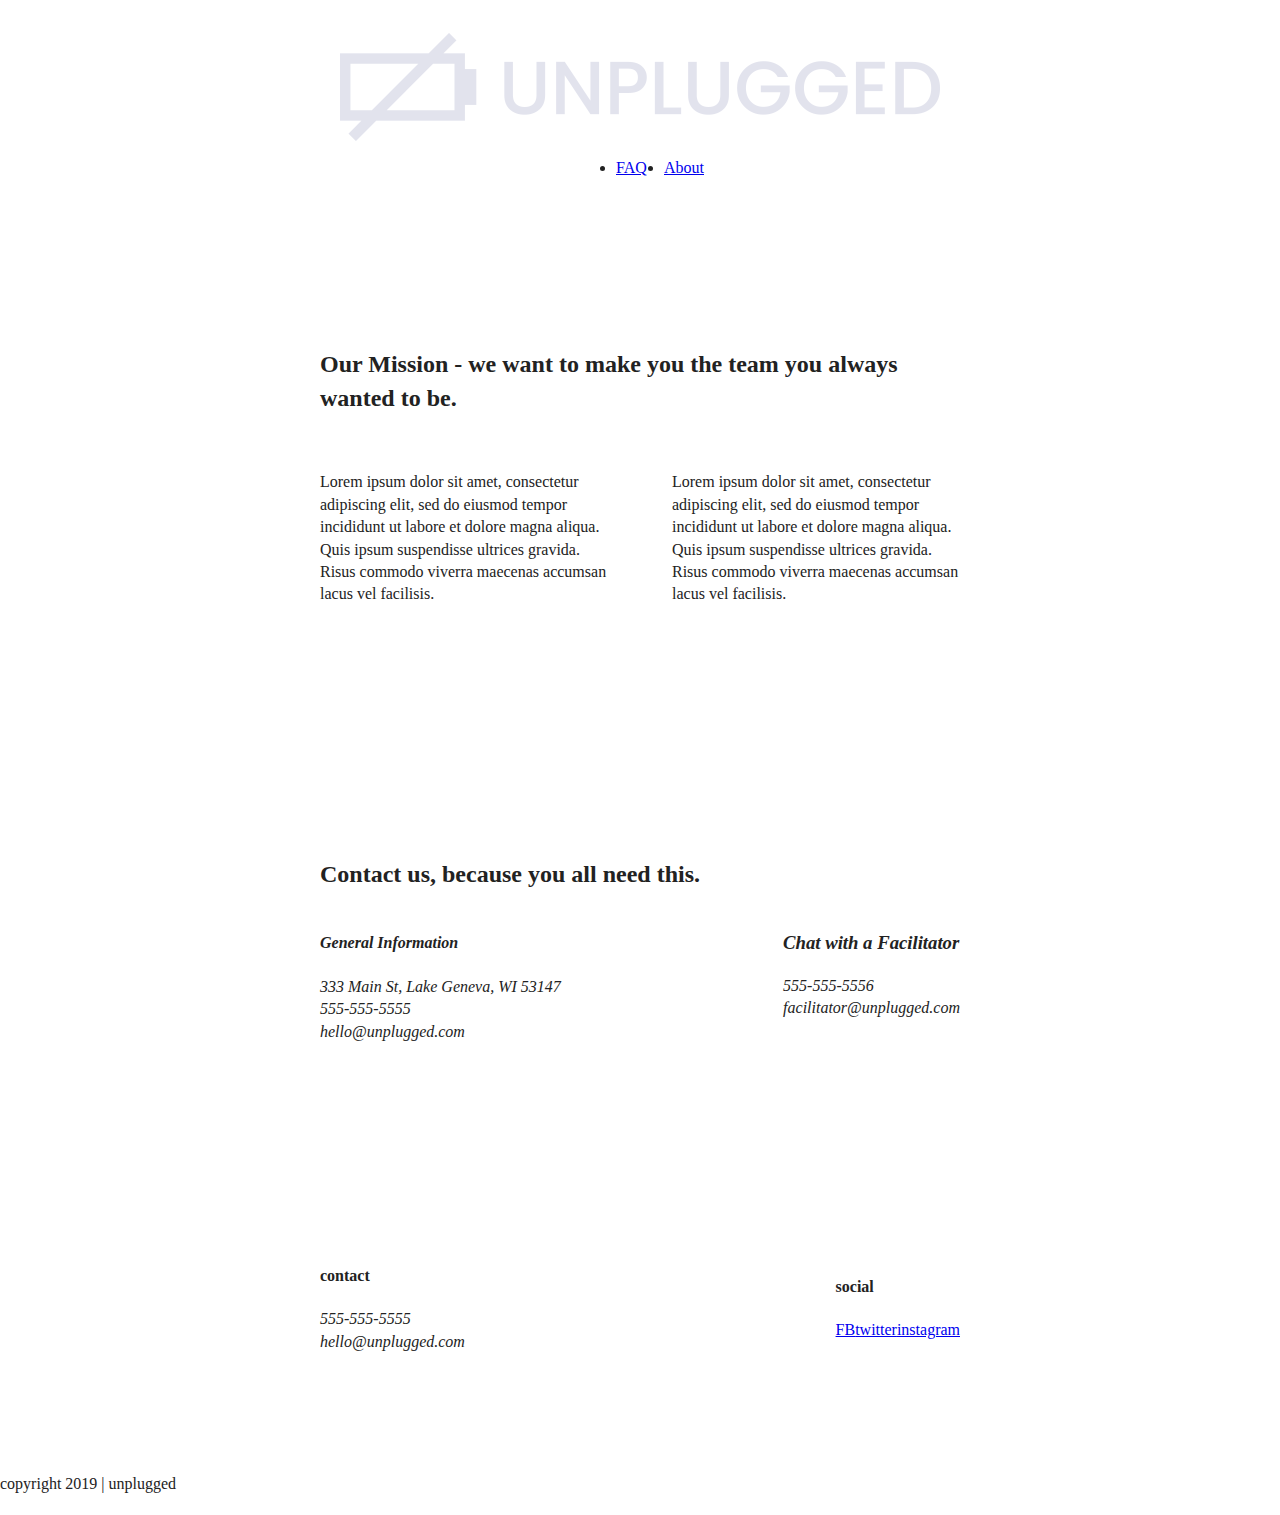
==== about/index.html @ 7740d7c8 "Added tablet media dimensions" ====
<!doctype html>
<html class="no-js" lang="">

<head>
  <meta charset="utf-8">
  <title>Unplugged Retreat | About</title>
  <meta name="description" content="">
  <meta name="viewport" content="width=device-width, initial-scale=1">

  <meta property="og:title" content="">
  <meta property="og:type" content="">
  <meta property="og:url" content="">
  <meta property="og:image" content="">

  <link rel="manifest" href="site.webmanifest">
  <link rel="apple-touch-icon" href="icon.png">
  <!-- Place favicon.ico in the root directory -->

  <link rel="stylesheet" href="../css/normalize.css">
  <link rel="stylesheet" href="../css/main.css">

  <meta name="theme-color" content="#fafafa">
</head>

<body>
  <header>
    <div class="content-wrapper">
      <a href="#">
        <img src="/img/unpluggedlogo.png" alt="unplugged logo">
      </a>
      <div class="header-divider"></div>
        <nav>
          <ul>
            <li><a href="faq/index.html" target="_blank">FAQ</a></li>
            <li><a href="about/index.html" target="_blank">About</a></li>
          </ul>
        </nav>
    </div>
  </header>

  <main>
    <section class="mission">
      <div class="content-wrapper">
        <h2>Our Mission - we want to make you the team you always wanted to be.</h2>
        <div class="mission-content">
          <p>
            Lorem ipsum dolor sit amet, consectetur adipiscing elit, sed do eiusmod tempor incididunt ut labore et dolore magna aliqua. Quis ipsum suspendisse ultrices gravida. Risus commodo viverra maecenas accumsan lacus vel facilisis.
          </p>
          <p>
            Lorem ipsum dolor sit amet, consectetur adipiscing elit, sed do eiusmod tempor incididunt ut labore et dolore magna aliqua. Quis ipsum suspendisse ultrices gravida. Risus commodo viverra maecenas accumsan lacus vel facilisis.
          </p>
        </div>
      </div>
    </section>

    <section class="map">
      <figure></figure>
    </section>

    <section class= "contact-section" >
      <div class="content-wrapper">
        <h2>Contact us, because you all need this.</h2>
        <address class="contact-content">
          <div>
            <h4>General Information</h4>
            <p>333 Main St, Lake Geneva, WI 53147 <br>
            555-555-5555 <br>
            hello@unplugged.com</p>
          </div>
          <div>
            <h3>Chat with a Facilitator</h3>
            <p>
              555-555-5556 <br>
              facilitator@unplugged.com
            </p>
          </div>
        </address>
      </div>
    </section>
  </main>

  <footer>
    <div class="content-wrapper">
      <div class= "footer-content">
        <div class="contact">
          <h4>contact</h4>
          <address>
            <p>555-555-5555<br>
              hello@unplugged.com
            </p>
          </address>
        </div>
        <div class="social">
          <h4>social</h4>
          <div class="social-icons">
            <p>
              <a href="https://www.facebook.com/yoursite" target="_blank">FB</a>
            </p>
            <p>
              <a href="https://www.twitter.com/yoursite" target="_blank">twitter</a>
            </p>
            <p>
              <a href="https://www.instagram.com/yoursite" target="_blank">instagram</a>
            </p>
          </div>
        </div>
      </div>
    </div>
  <div class="copyright">
          <p>copyright 2019 | unplugged</p>
        </div>
    
  </footer>



  
  <script src="../js/vendor/modernizr-3.11.2.min.js"></script>
  <script src="../js/plugins.js"></script>
  <script src="../js/main.js"></script>

  <!-- Google Analytics: change UA-XXXXX-Y to be your site's ID. -->
  <script>
    window.ga = function () { ga.q.push(arguments) }; ga.q = []; ga.l = +new Date;
    ga('create', 'UA-XXXXX-Y', 'auto'); ga('set', 'anonymizeIp', true); ga('set', 'transport', 'beacon'); ga('send', 'pageview')
  </script>
  <script src="https://www.google-analytics.com/analytics.js" async></script>
</body>

</html>
---- css/main.css ----
/*! HTML5 Boilerplate v6.1.0 | MIT License | https://html5boilerplate.com/ */

/*
 * What follows is the result of much research on cross-browser styling.
 * Credit left inline and big thanks to Nicolas Gallagher, Jonathan Neal,
 * Kroc Camen, and the H5BP dev community and team.
 */

/* ==========================================================================
   Base styles: opinionated defaults
   ========================================================================== */

   html {
    color: #222;
    font-size: 1em;
    line-height: 1.4;
}

/*
 * Remove text-shadow in selection highlight:
 * https://twitter.com/miketaylr/status/12228805301
 *
 * Vendor-prefixed and regular ::selection selectors cannot be combined:
 * https://stackoverflow.com/a/16982510/7133471
 *
 * Customize the background color to match your design.
 */

::-moz-selection {
    background: #b3d4fc;
    text-shadow: none;
}

::selection {
    background: #b3d4fc;
    text-shadow: none;
}

/*
 * A better looking default horizontal rule
 */

hr {
    display: block;
    height: 1px;
    border: 0;
    border-top: 1px solid #ccc;
    margin: 1em 0;
    padding: 0;
}

/*
 * Remove the gap between audio, canvas, iframes,
 * images, videos and the bottom of their containers:
 * https://github.com/h5bp/html5-boilerplate/issues/440
 */

audio,
canvas,
iframe,
img,
svg,
video {
    vertical-align: middle;
}

/*
 * Remove default fieldset styles.
 */

fieldset {
    border: 0;
    margin: 0;
    padding: 0;
}

/*
 * Allow only vertical resizing of textareas.
 */

textarea {
    resize: vertical;
}

/* ==========================================================================
   Browser Upgrade Prompt
   ========================================================================== */

.browserupgrade {
    margin: 0.2em 0;
    background: #ccc;
    color: #000;
    padding: 0.2em 0;
}

/* ==========================================================================
   Author's custom styles
   ========================================================================== */

/***** Base Styles *****/

.content-wrapper{
  width: 90%;
  margin: 50px 0;
}

header, footer{
  display:flex;
  justify-content: center;
  align-items: center;
  flex-flow: row wrap;
}

header{
  padding: 15px 0;
}

header .content-wrapper{
  display:flex;
  justify-content: center;
  align-items: center;
  flex-flow: row wrap;

  margin: 0;
}

.header-divider{
  width: 100%;
  height: 1px;
  margin: 10px 0 20px 0;
}

header nav{
  display: flex;
  justify-content: space-around ;
  align-items: center;
  flex-flow: row wrap;

  width: 60%;
}

header nav ul{
  display:flex;
  justify-content:space-around;

  width: 100%;
}

footer{
  flex-direction: column;
}

footer .content-wrapper{
  width: 55%;
  margin: 50px 0;
}

footer p{
  margin: 0;
}

footer .contact{
  margin-bottom: 50px;
}

footer .social-icons{
  display: flex;
  justify-content: space-around;
  align-items: center;
}

footer .social-icons p {
  display: flex;
  justify-content: center;
  align-items: center;
}

.copyright{
  margin: 20px 0;
}

/***** Homepage *****/

.hero-area{
  display: flex;
  justify-content: center;
  flex-flow: row wrap;
}

/* Aside */

aside{
  display: flex;
  justify-content: center;
  align-items: center;
  flex-flow: row wrap;
}

/* Features */

.features{
  display: flex;
  justify-content: center;
}

.features h2{
  margin-bottom: 60px;
}

.features .features-items{
  display: flex;
  justify-content: center;
  align-items: center;
  flex-flow: row wrap;
}

.features article{
  width: 63%;
  margin: 30px 0;
}

.features p{
  margin: 0;
}

/* Reviews */

.reviews{
  display:flex;
  justify-content: center;
  flex-flow: row wrap;
}

.reviews h2{
  margin-bottom: 40px;
}

.reviews h3{
  width: 55%;
  margin: 20px 0;
}

/***** ABOUT *****/

.mission{
  display: flex;
  justify-content: center;
  align-items: center;
  flex-flow: row wrap;
}

.contact-section{
  display:flex;
  justify-content: center;
  align-items: center;
  flex-flow: row wrap;
}

.contact-content p{
  margin: 0;
}


/***** FAQ PAGE *****/

.faq-section{
  display: flex;
  justify-content: center;
  align-items: center;
  flex-flow: row wrap;
}

.faq-section .content-wrapper{
  display: flex;
  justify-content: center;
  align-items: center;
  flex-flow: row wrap;
}

.faq-section h2{
  margin-bottom: 40px;
}

.faq-content {
  margin-bottom: 50px;
}






/* ==========================================================================
   Helper classes
   ========================================================================== */

/*
 * Hide visually and from screen readers
 */

.hidden {
    display: none !important;
}

/*
 * Hide only visually, but have it available for screen readers:
 * https://snook.ca/archives/html_and_css/hiding-content-for-accessibility
 *
 * 1. For long content, line feeds are not interpreted as spaces and small width
 *    causes content to wrap 1 word per line:
 *    https://medium.com/@jessebeach/beware-smushed-off-screen-accessible-text-5952a4c2cbfe
 */

.visuallyhidden {
    border: 0;
    clip: rect(0 0 0 0);
    height: 1px;
    margin: -1px;
    overflow: hidden;
    padding: 0;
    position: absolute;
    width: 1px;
    white-space: nowrap; /* 1 */
}

/*
 * Extends the .visuallyhidden class to allow the element
 * to be focusable when navigated to via the keyboard:
 * https://www.drupal.org/node/897638
 */

.visuallyhidden.focusable:active,
.visuallyhidden.focusable:focus {
    clip: auto;
    height: auto;
    margin: 0;
    overflow: visible;
    position: static;
    width: auto;
    white-space: inherit;
}

/*
 * Hide visually and from screen readers, but maintain layout
 */

.invisible {
    visibility: hidden;
}

/*
 * Clearfix: contain floats
 *
 * For modern browsers
 * 1. The space content is one way to avoid an Opera bug when the
 *    `contenteditable` attribute is included anywhere else in the document.
 *    Otherwise it causes space to appear at the top and bottom of elements
 *    that receive the `clearfix` class.
 * 2. The use of `table` rather than `block` is only necessary if using
 *    `:before` to contain the top-margins of child elements.
 */

.clearfix:before,
.clearfix:after {
    content: " "; /* 1 */
    display: table; /* 2 */
}

.clearfix:after {
    clear: both;
}

/* ==========================================================================
   EXAMPLE Media Queries for Responsive Design.
   These examples override the primary ('mobile first') styles.
   Modify as content requires.
   ========================================================================== */

@media screen and (min-width: 768px) {
    /* Tablet Styles */

    /* General Styles */
    .content-wrapper{
      max-width: 640px;
      margin: 100px 0;
    }

    /***** HOME *****/

    /* Header */
    header{
      justify-content: space-around;
      padding: 33px 0;
    }

    header .content-wrapper{
      width: 100%;
      justify-content: center;
    }

    header nav{
      width: 20%;
    }

    header nav ul{
      display:flex;
      justify-content:space-between;
    }

    .header-divider {
      display: none;
  }

  /* Hero section*/

  /* Aside */
  aside .content-wrapper {
    margin: 50px 0;
    display: flex;
    justify-content: space-between;
    flex-flow: row wrap;
  }

  aside .content-wrapper .form-description,
  aside .content-wrapper .form {        
      width: 40%;         
      margin: 0;
  }  

  /* Features */

  .features article{
    display: flex;
    justify-content: center;
    align-items: center;
    flex-flow: column wrap;
    flex-basis: 50%;
  }

  .features .feature-description{
    width:50%;
  }

  /* Reviews */
  .reviews article{
    display: flex;
    justify-content: space-between;
  }

  .reviews article div{
    width: 50%;
  }

  /* Footer */
  footer .content-wrapper{
    width: 65%;
    margin: 100px 0;
  }

  .footer-content{
    display:flex;
    justify-content:space-between;
    align-items: center;
  }

  footer .contact{
    margin-bottom: 0;
  }

  footer .copyright{
    width: 100%;
  }

/***** ABOUT *****/

  .mission-content {
    display: flex;
    justify-content:space-between;
    align-items:center; 
    padding-top: 20px;
  }

  .mission-content p {
    width: 45%;
  }

  .contact-section .content-wrapper h2 {
    width: 80%;
  }

  .contact-content {
    display: flex;
    justify-content: space-between;
    align-items:flex-start;
  }

  /***** FAQ *****/
  .faq-section .content-wrapper {
    justify-content: space-between;
}

  .faq-content {
      flex-basis: 45%;
  }

  .faq-section h2 {
      width: 100%;
  }



}
@media screen and (min-width: 1200px) {
    /* Desktop */
}

@media print,
       (-webkit-min-device-pixel-ratio: 1.25),
       (min-resolution: 1.25dppx),
       (min-resolution: 120dpi) {
    /* Style adjustments for high resolution devices */
}

/* ==========================================================================
   Print styles.
   Inlined to avoid the additional HTTP request:
   https://www.phpied.com/delay-loading-your-print-css/
   ========================================================================== */

@media print {
    *,
    *:before,
    *:after {
        background: transparent !important;
        color: #000 !important; /* Black prints faster */
        -webkit-box-shadow: none !important;
        box-shadow: none !important;
        text-shadow: none !important;
    }

    a,
    a:visited {
        text-decoration: underline;
    }

    a[href]:after {
        content: " (" attr(href) ")";
    }

    abbr[title]:after {
        content: " (" attr(title) ")";
    }

    /*
     * Don't show links that are fragment identifiers,
     * or use the `javascript:` pseudo protocol
     */

    a[href^="#"]:after,
    a[href^="javascript:"]:after {
        content: "";
    }

    pre {
        white-space: pre-wrap !important;
    }
    pre,
    blockquote {
        border: 1px solid #999;
        page-break-inside: avoid;
    }

    /*
     * Printing Tables:
     * http://css-discuss.incutio.com/wiki/Printing_Tables
     */

    thead {
        display: table-header-group;
    }

    tr,
    img {
        page-break-inside: avoid;
    }

    p,
    h2,
    h3 {
        orphans: 3;
        widows: 3;
    }

    h2,
    h3 {
        page-break-after: avoid;
    }
}
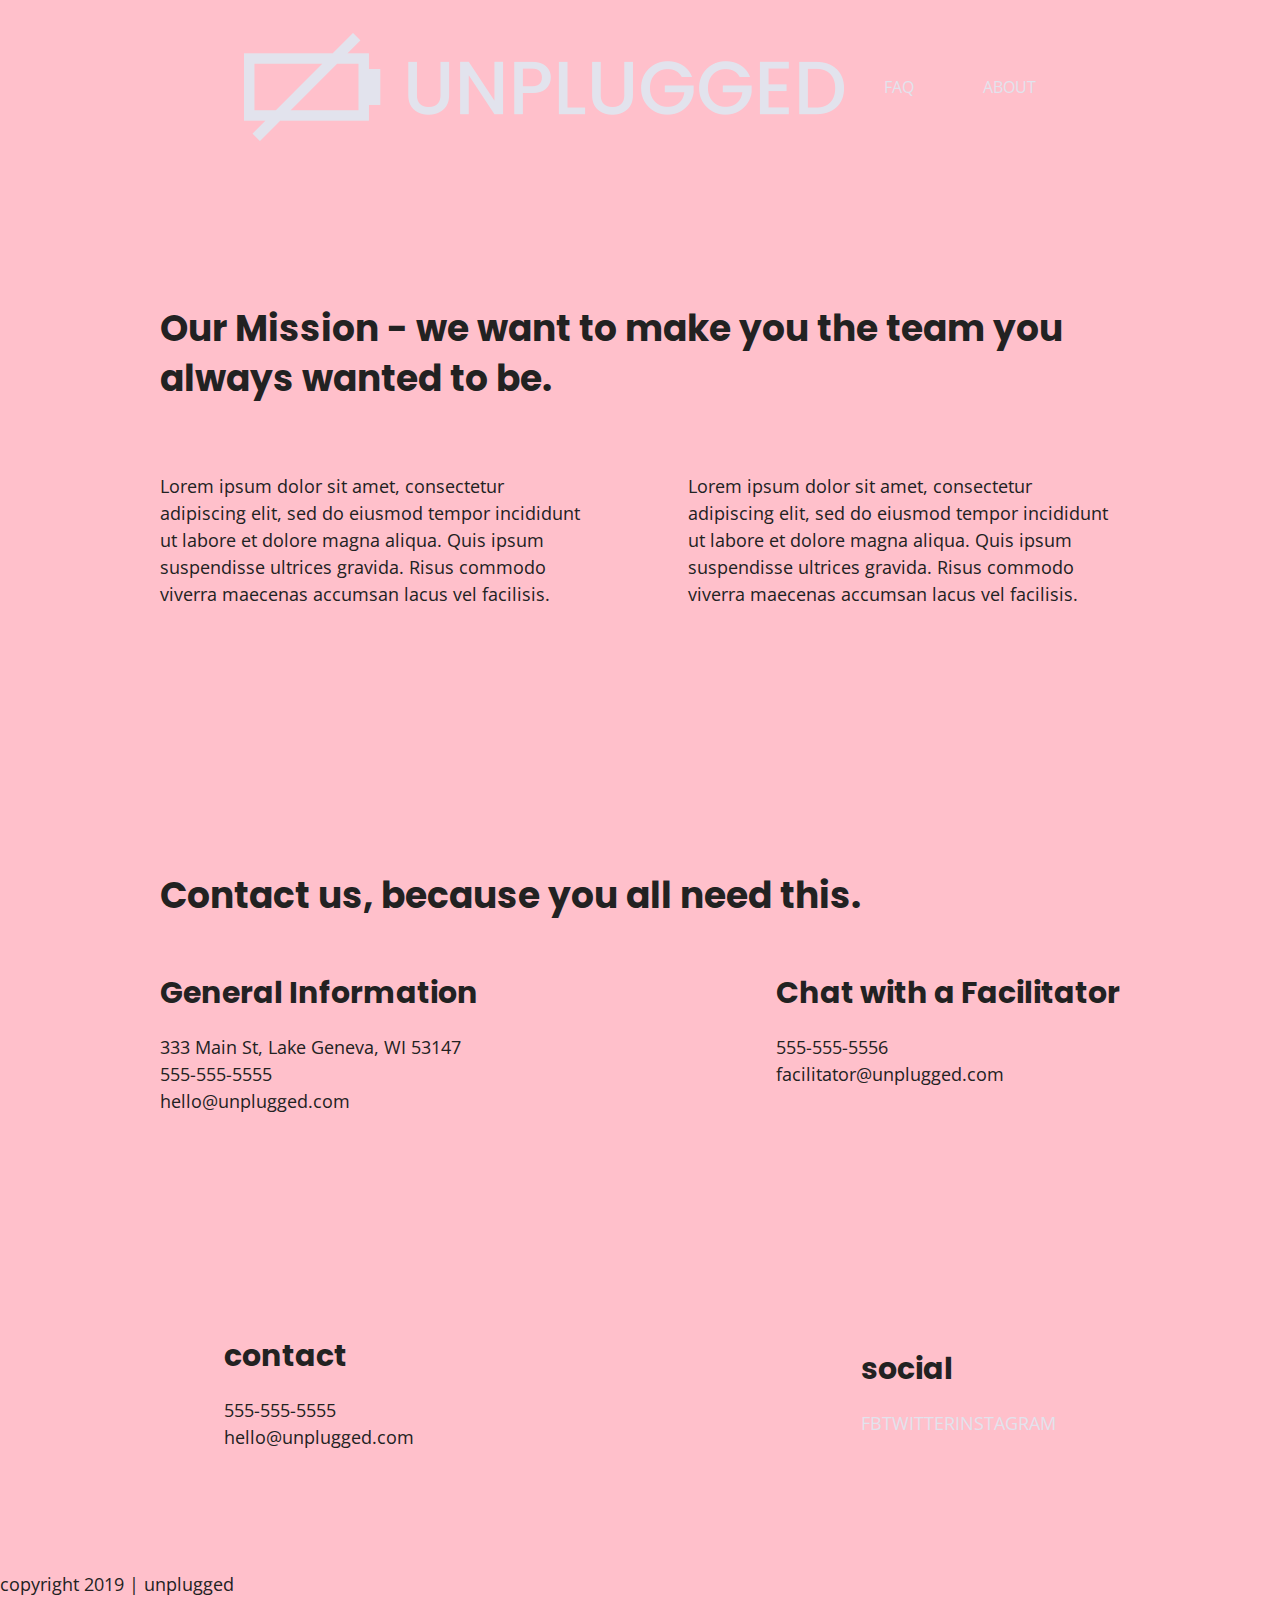
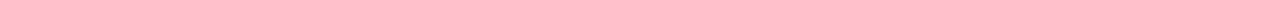
==== commit fa5219ed: "Added font styles/sizes/heights/colors" ====
--- a/about/index.html
+++ b/about/index.html
@@ -18,6 +18,9 @@
 
   <link rel="stylesheet" href="../css/normalize.css">
   <link rel="stylesheet" href="../css/main.css">
+
+  <!-- Google Fonts -->
+  <link href="https://fonts.googleapis.com/css?family=Open+Sans:400,700|Poppins:500,700" rel="stylesheet">
 
   <meta name="theme-color" content="#fafafa">
 </head>
--- a/css/main.css
+++ b/css/main.css
@@ -97,6 +97,63 @@
    Author's custom styles
    ========================================================================== */
 
+/***** General Layout Styles *****/
+html {
+	font-size: 16px;
+}
+ 
+body {
+    font-family: 'Open Sans', sans-serif;
+    font-size: 1em;
+}
+ 
+ul, ol {
+  list-style-type: none;
+ 
+}
+ 
+a {
+	color: #e2e3ed;
+  text-decoration: none;
+  text-transform: uppercase;
+}
+ 
+h2 {
+  font-family: 'Poppins', sans-serif;
+  font-size: 2.25em;
+}
+ 
+h3, 
+h4 {
+  font-family: 'Poppins', sans-serif;
+  font-size: 1.875em;
+  margin: 20px 0;
+}
+ 
+p {
+	font-size: 1.125em;
+  line-height: 1.5em;
+}
+ 
+img {
+ 
+}
+ 
+figure {
+ 
+}
+ 
+address {
+  font-style: normal;
+}
+ 
+.content-wrapper {
+  width: 90%;
+  margin: 50px 0;
+}
+
+
+   
 /***** Base Styles *****/
 
 .content-wrapper{
@@ -512,6 +569,58 @@
 }
 @media screen and (min-width: 1200px) {
     /* Desktop */
+    body{
+      background-color: pink;
+    }
+/* Base styles */
+    .content-wrapper{
+      max-width: 960px;
+    }
+
+    /* HOME PAGE */
+
+    /* Hero */
+    .hero-area h1{
+      width: 60%;
+    }
+
+    /* Aside */
+    aside .content-wrapper{
+      justify-content: space-around;
+    }
+
+    aside .content-wrapper .form-description,
+    aside .content-wrapper .form {
+        width: 30%;
+    }
+
+    /* Features */
+    .features h2{
+      width: 90%;
+    }
+
+    .features article{
+      flex-basis: 33%;
+    }
+
+    /* Reviews */
+    .reviews article div {
+      width: 42%;
+    }
+
+    /* ABOUT PAGE */
+    .mission h2,
+    .contact-section .content-wrapper h2 {
+        width: 96%;
+    }
+
+    /* FAQ PAGE */
+    .faq h2 {
+      width: 100%;
+  }
+  
+
+
 }
 
 @media print,
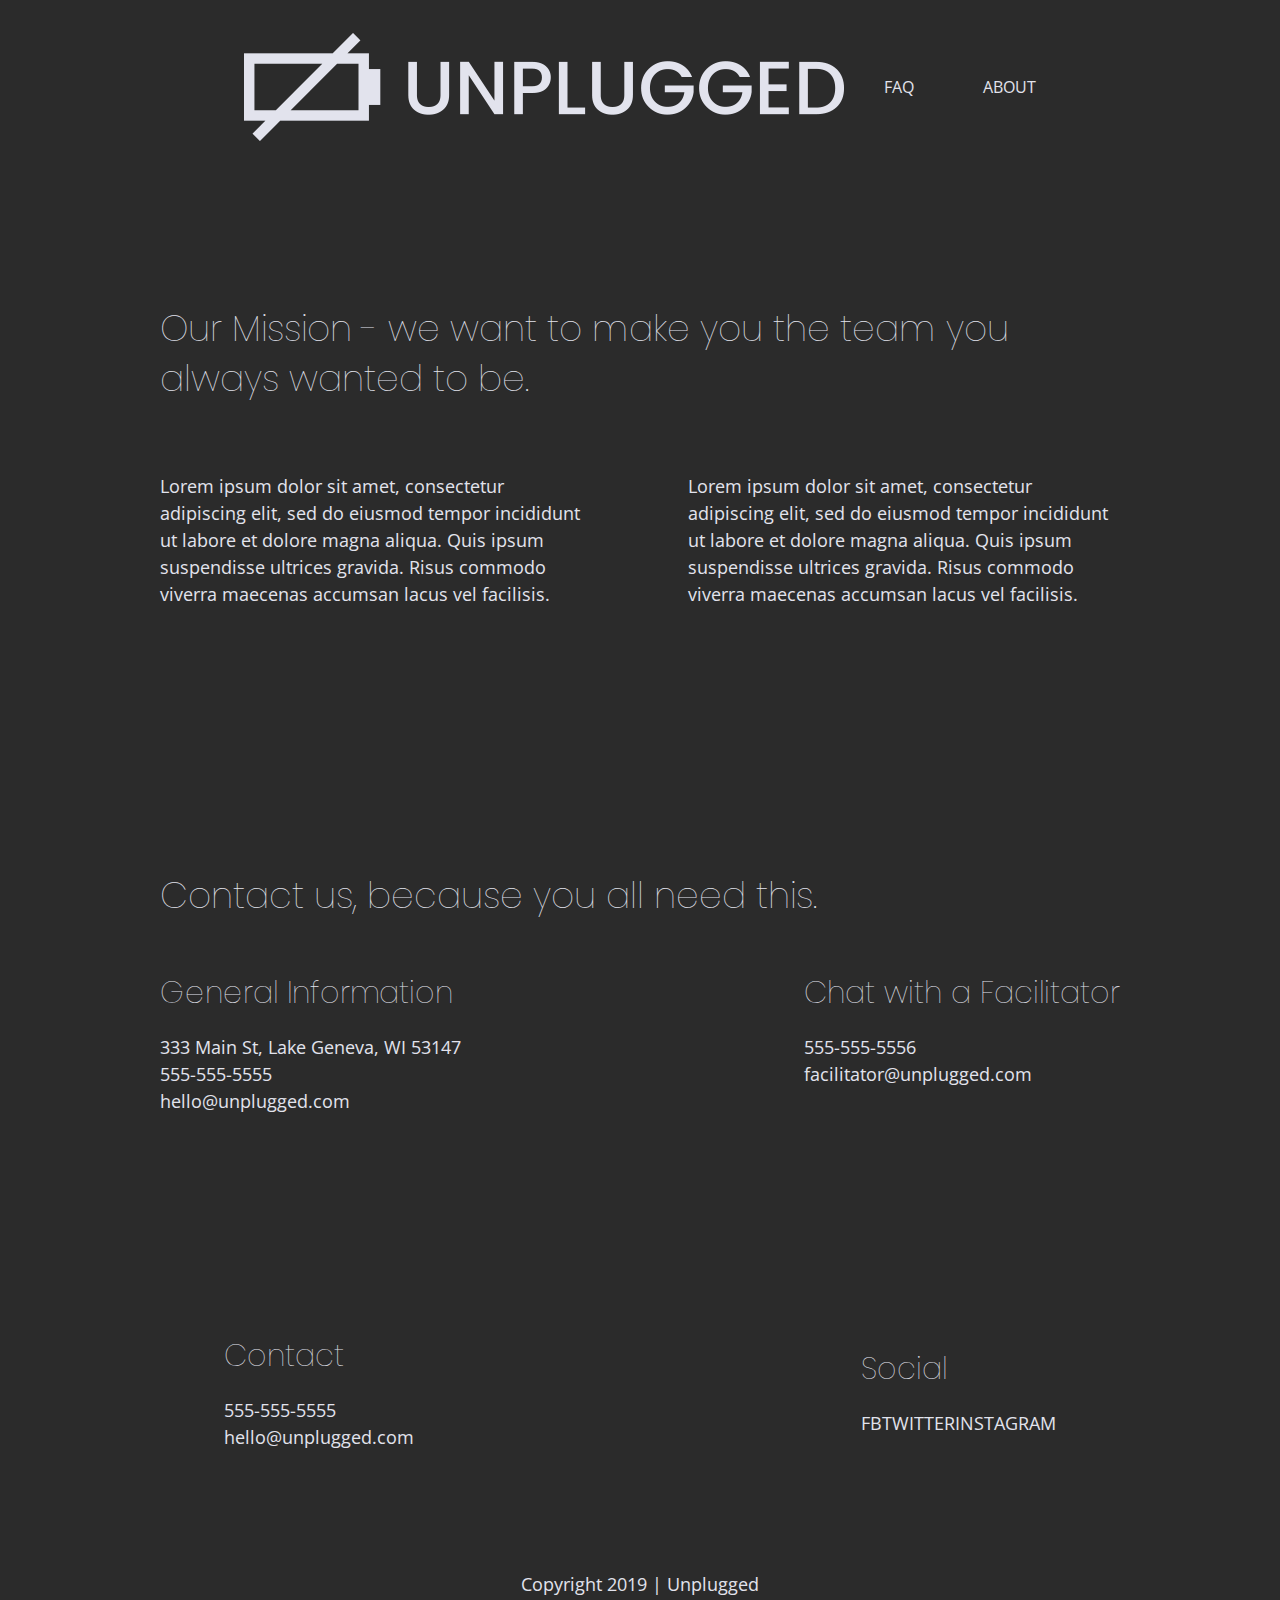
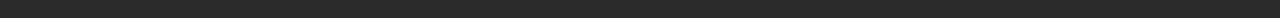
==== commit 124677f7: "Background colors and font colors/styles" ====
--- a/about/index.html
+++ b/about/index.html
@@ -86,7 +86,7 @@
     <div class="content-wrapper">
       <div class= "footer-content">
         <div class="contact">
-          <h4>contact</h4>
+          <h4>Contact</h4>
           <address>
             <p>555-555-5555<br>
               hello@unplugged.com
@@ -94,7 +94,7 @@
           </address>
         </div>
         <div class="social">
-          <h4>social</h4>
+          <h4>Social</h4>
           <div class="social-icons">
             <p>
               <a href="https://www.facebook.com/yoursite" target="_blank">FB</a>
@@ -110,7 +110,7 @@
       </div>
     </div>
   <div class="copyright">
-          <p>copyright 2019 | unplugged</p>
+          <p>Copyright 2019 | Unplugged</p>
         </div>
     
   </footer>
--- a/css/main.css
+++ b/css/main.css
@@ -105,6 +105,8 @@
 body {
     font-family: 'Open Sans', sans-serif;
     font-size: 1em;
+    background-color: #2b2b2b;
+    color: #e2e3ed;
 }
  
 ul, ol {
@@ -121,6 +123,7 @@
 h2 {
   font-family: 'Poppins', sans-serif;
   font-size: 2.25em;
+  font-weight: lighter;
 }
  
 h3, 
@@ -128,6 +131,7 @@
   font-family: 'Poppins', sans-serif;
   font-size: 1.875em;
   margin: 20px 0;
+  font-weight: lighter;
 }
  
 p {
@@ -152,8 +156,7 @@
   margin: 50px 0;
 }
 
-
-   
+ 
 /***** Base Styles *****/
 
 .content-wrapper{
@@ -234,16 +237,22 @@
 
 .copyright{
   margin: 20px 0;
+  text-align: center;
 }
 
 /***** Homepage *****/
-
 .hero-area{
   display: flex;
   justify-content: center;
   flex-flow: row wrap;
 }
 
+.hero-area h1{
+  font-family: 'Poppins', Helvetica, Arial, sans-serif;
+  font-weight:lighter;
+  font-size: 2.75em;
+}
+
 /* Aside */
 
 aside{
@@ -251,6 +260,32 @@
   justify-content: center;
   align-items: center;
   flex-flow: row wrap;
+  background-color: #527158;
+}
+aside .form {
+  margin-top: 30px;
+}
+ 
+input[type=text] {
+  box-sizing: border-box;
+  width: 100%;
+  color: #2a423a;
+  font-style: italic;
+  padding: 1em;
+}
+ 
+input[type=button] {
+  width: 100%;
+  padding: 20px 0;
+  margin-top: 20px;
+  background-color: #2a423a;
+  font-family: 'Poppins', Helvetica, Arial, sans-serif;
+  font-weight: 500;
+  font-size: 1.125em;
+  color: #e2e3ed;
+  border: none;
+  text-align: center;
+  text-transform: uppercase;
 }
 
 /* Features */
@@ -286,6 +321,7 @@
   display:flex;
   justify-content: center;
   flex-flow: row wrap;
+  background-color: #2a423a;
 }
 
 .reviews h2{
@@ -569,9 +605,7 @@
 }
 @media screen and (min-width: 1200px) {
     /* Desktop */
-    body{
-      background-color: pink;
-    }
+   
 /* Base styles */
     .content-wrapper{
       max-width: 960px;
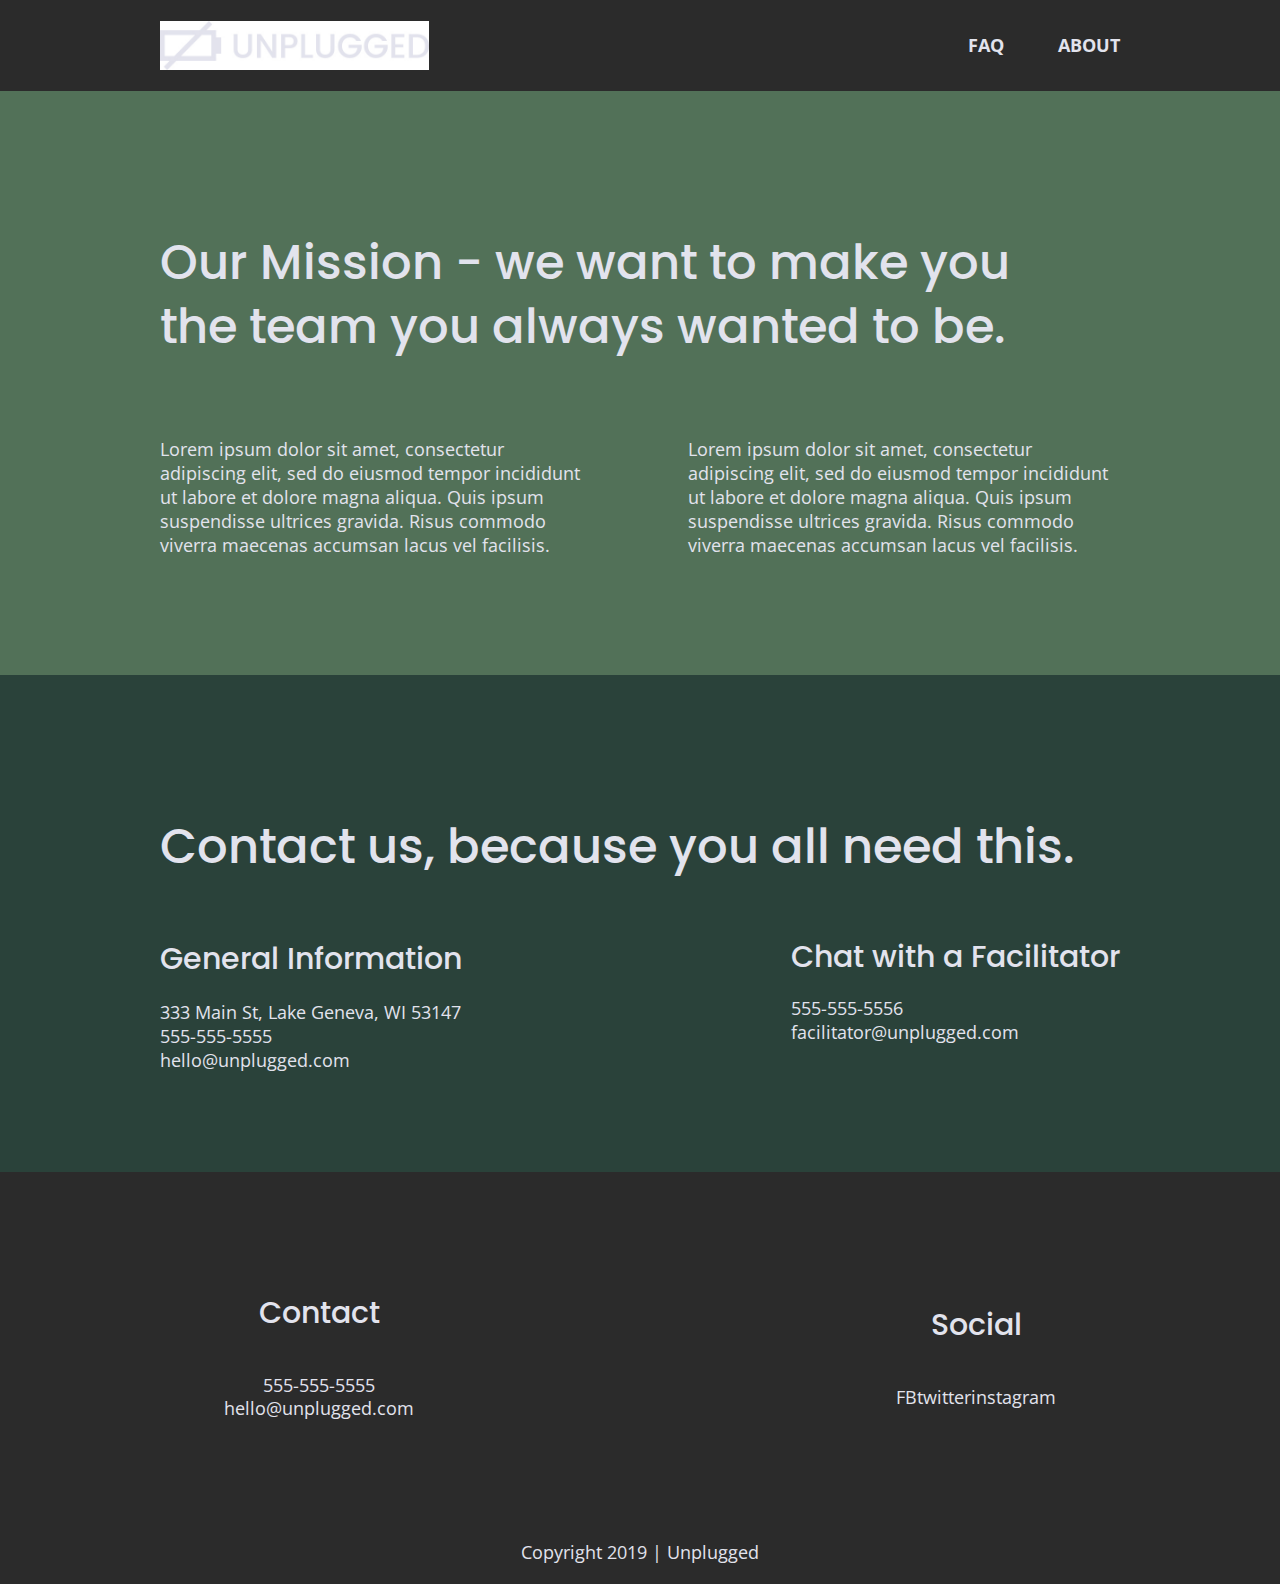
==== commit ffb8bc08: "Responsified fonts and images" ====
--- a/about/index.html
+++ b/about/index.html
@@ -28,9 +28,11 @@
 <body>
   <header>
     <div class="content-wrapper">
+      <figure>
       <a href="#">
-        <img src="/img/unpluggedlogo.png" alt="unplugged logo">
+        <img src="../img/unpluggedlogo.jpg" alt="unplugged logo">
       </a>
+    </figure>
       <div class="header-divider"></div>
         <nav>
           <ul>
--- a/css/main.css
+++ b/css/main.css
@@ -105,7 +105,6 @@
 body {
     font-family: 'Open Sans', sans-serif;
     font-size: 1em;
-    background-color: #2b2b2b;
     color: #e2e3ed;
 }
  
@@ -117,45 +116,38 @@
 a {
 	color: #e2e3ed;
   text-decoration: none;
-  text-transform: uppercase;
 }
  
 h2 {
   font-family: 'Poppins', sans-serif;
   font-size: 2.25em;
-  font-weight: lighter;
+  font-weight: 500;
 }
  
 h3, 
 h4 {
   font-family: 'Poppins', sans-serif;
-  font-size: 1.875em;
+  font-size: 1.5em;
   margin: 20px 0;
-  font-weight: lighter;
+  font-weight: 500;
 }
  
 p {
-	font-size: 1.125em;
-  line-height: 1.5em;
+	font-size: .875em;
+  line-height: 1.4em;
 }
  
 img {
- 
+ width:100%;
 }
  
 figure {
- 
+ margin: 0;
 }
  
 address {
   font-style: normal;
 }
- 
-.content-wrapper {
-  width: 90%;
-  margin: 50px 0;
-}
-
  
 /***** Base Styles *****/
 
@@ -165,6 +157,7 @@
 }
 
 header, footer{
+  background-color: #2b2b2b;
   display:flex;
   justify-content: center;
   align-items: center;
@@ -182,32 +175,43 @@
   flex-flow: row wrap;
 
   margin: 0;
+}
+
+header figure{
+  width: 60%;
+  display: flex;
+  justify-content: center;
+  align-items: center;
+  flex-flow: row wrap;
 }
 
 .header-divider{
   width: 100%;
   height: 1px;
-  margin: 10px 0 20px 0;
-}
-
-header nav{
+  margin: 10px 0 18px 0;
+  background: #3a3a3a;
+}
+
+header nav{ 
+  width: 65%;
+  font-size: 1.125em;
+  font-weight: 700;
+  text-transform: uppercase;
   display: flex;
   justify-content: space-around ;
   align-items: center;
   flex-flow: row wrap;
-
-  width: 60%;
 }
 
 header nav ul{
+  width: 100%;
   display:flex;
   justify-content:space-around;
-
-  width: 100%;
 }
 
 footer{
   flex-direction: column;
+  text-align: center;
 }
 
 footer .content-wrapper{
@@ -219,6 +223,11 @@
   margin: 0;
 }
 
+footer .content-wrapper {
+  width: 55%;
+  margin: 50px 0;
+}
+
 footer .contact{
   margin-bottom: 50px;
 }
@@ -237,7 +246,6 @@
 
 .copyright{
   margin: 20px 0;
-  text-align: center;
 }
 
 /***** Homepage *****/
@@ -245,12 +253,18 @@
   display: flex;
   justify-content: center;
   flex-flow: row wrap;
+
+  background: url('../img/hero-img-res.jpg');
+  background-size: cover;
+  background-position: center;
+  min-height: 500px;
 }
 
 .hero-area h1{
   font-family: 'Poppins', Helvetica, Arial, sans-serif;
   font-weight:lighter;
   font-size: 2.75em;
+  line-height: 1.2;
 }
 
 /* Aside */
@@ -293,17 +307,15 @@
 .features{
   display: flex;
   justify-content: center;
+  flex-flow: row wrap;
+
+  background: url('../img/picnic-res.jpg');
+  background-size: cover;
+  background-position: center;
 }
 
 .features h2{
   margin-bottom: 60px;
-}
-
-.features .features-items{
-  display: flex;
-  justify-content: center;
-  align-items: center;
-  flex-flow: row wrap;
 }
 
 .features article{
@@ -311,21 +323,30 @@
   margin: 30px 0;
 }
 
+.features .features-items{
+  display: flex;
+  justify-content: center;
+  align-items: center;
+  flex-flow: row wrap;
+}
+
 .features p{
+  text-align: center;
   margin: 0;
 }
 
 /* Reviews */
 
 .reviews{
+  background-color: #2a423a;
   display:flex;
   justify-content: center;
-  flex-flow: row wrap;
-  background-color: #2a423a;
+  flex-flow: row wrap; 
 }
 
 .reviews h2{
   margin-bottom: 40px;
+  line-height: 1;
 }
 
 .reviews h3{
@@ -336,6 +357,7 @@
 /***** ABOUT *****/
 
 .mission{
+  background-color: #527158;
   display: flex;
   justify-content: center;
   align-items: center;
@@ -343,6 +365,7 @@
 }
 
 .contact-section{
+  background-color: #2a423a;
   display:flex;
   justify-content: center;
   align-items: center;
@@ -357,6 +380,7 @@
 /***** FAQ PAGE *****/
 
 .faq-section{
+  background-color: #527158;
   display: flex;
   justify-content: center;
   align-items: center;
@@ -364,6 +388,7 @@
 }
 
 .faq-section .content-wrapper{
+  margin: 50px 0 0 0;
   display: flex;
   justify-content: center;
   align-items: center;
@@ -372,10 +397,15 @@
 
 .faq-section h2{
   margin-bottom: 40px;
+  line-height: 1;
 }
 
 .faq-content {
   margin-bottom: 50px;
+}
+
+.faq-content h4 {
+  line-height: 1.333;
 }
 
 
@@ -478,6 +508,16 @@
       margin: 100px 0;
     }
 
+    h2 {
+      font-size: 2.25em;
+      line-height: 1.333;
+    }
+  
+    h3 {
+        font-size: 1.5em;
+        line-height: 1.25;
+    }
+
     /***** HOME *****/
 
     /* Header */
@@ -488,7 +528,11 @@
 
     header .content-wrapper{
       width: 100%;
-      justify-content: center;
+      justify-content: space-between;
+    }
+
+    header figure{
+      width:28%;
     }
 
     header nav{
@@ -496,7 +540,6 @@
     }
 
     header nav ul{
-      display:flex;
       justify-content:space-between;
     }
 
@@ -505,6 +548,16 @@
   }
 
   /* Hero section*/
+
+  .hero-area {
+    min-height: 600px;
+  }
+
+  .hero-area h1 {
+    font-size: 3em;
+    line-height: 1;
+    margin: 0;
+}
 
   /* Aside */
   aside .content-wrapper {
@@ -522,6 +575,10 @@
 
   /* Features */
 
+  .features h2 {
+    margin-bottom: 20px;
+  }
+
   .features article{
     display: flex;
     justify-content: center;
@@ -531,7 +588,7 @@
   }
 
   .features .feature-description{
-    width:50%;
+    width: 62%;
   }
 
   /* Reviews */
@@ -540,8 +597,18 @@
     justify-content: space-between;
   }
 
-  .reviews article div{
-    width: 50%;
+  .reviews h2 {
+    width: 85%;
+  }
+
+  .reviews article figure,
+  .reviews article div {
+    width: 48%;
+  }
+
+  .reviews h3 {
+    width: 75%;
+    margin: 0;
   }
 
   /* Footer */
@@ -554,11 +621,21 @@
     display:flex;
     justify-content:space-between;
     align-items: center;
+    flex-direction: row;
   }
 
   footer .contact{
     margin-bottom: 0;
   }
+
+  footer h4 {
+    font-size: 1.5em;
+    margin-bottom: 40px;
+  }
+
+  footer p {
+    line-height: 1.285;
+}
 
   footer .copyright{
     width: 100%;
@@ -587,6 +664,10 @@
     align-items:flex-start;
   }
 
+  .contact-content h4 {
+    font-size: 1.5em;
+  }
+
   /***** FAQ *****/
   .faq-section .content-wrapper {
     justify-content: space-between;
@@ -600,22 +681,51 @@
       width: 100%;
   }
 
-
-
-}
+  .faq-section h4,
+  .faq-section p {
+      font-size: .875em;
+      line-height: 1.125;
+  }
+
+}
+
 @media screen and (min-width: 1200px) {
     /* Desktop */
-   
-/* Base styles */
-    .content-wrapper{
+    
+    /* Base styles */
+    header {
+      padding: 15px 0;
+    }
+  
+    .content-wrapper {
       max-width: 960px;
     }
+  
+    h2 {
+      font-size: 2.25em;
+    }
+  
+    h3,
+    h4 {
+        font-size: 1.875em;
+    }
+  
+    p {
+        font-size: 1.125em;
+        line-height: 1.333;
+    }
+
 
     /* HOME PAGE */
+    
+    /* header figure{
+      width:23%;
+    } */
 
     /* Hero */
     .hero-area h1{
-      width: 60%;
+      font-size: 3.75em;
+      width: 80%;
     }
 
     /* Aside */
@@ -628,6 +738,10 @@
         width: 30%;
     }
 
+    .form-description p {
+      font-size: 1.125em;
+    }
+
     /* Features */
     .features h2{
       width: 90%;
@@ -640,21 +754,38 @@
     /* Reviews */
     .reviews article div {
       width: 42%;
+    }
+
+    .reviews h2 {
+      padding-bottom: 50px;
+    }
+
+    footer h4 {
+      font-size: 1.875em;
     }
 
     /* ABOUT PAGE */
     .mission h2,
     .contact-section .content-wrapper h2 {
         width: 96%;
+        font-size: 3em;
+    }
+
+    .contact-content h4 {
+      font-size: 1.875em;
     }
 
     /* FAQ PAGE */
-    .faq h2 {
+    .faq-section h2 {
       width: 100%;
-  }
-  
-
-
+      font-size: 3em;
+    }
+
+    .faq-section h4,
+  .faq-section p {
+      font-size: 1.125em;
+      line-height: 1;
+  }
 }
 
 @media print,
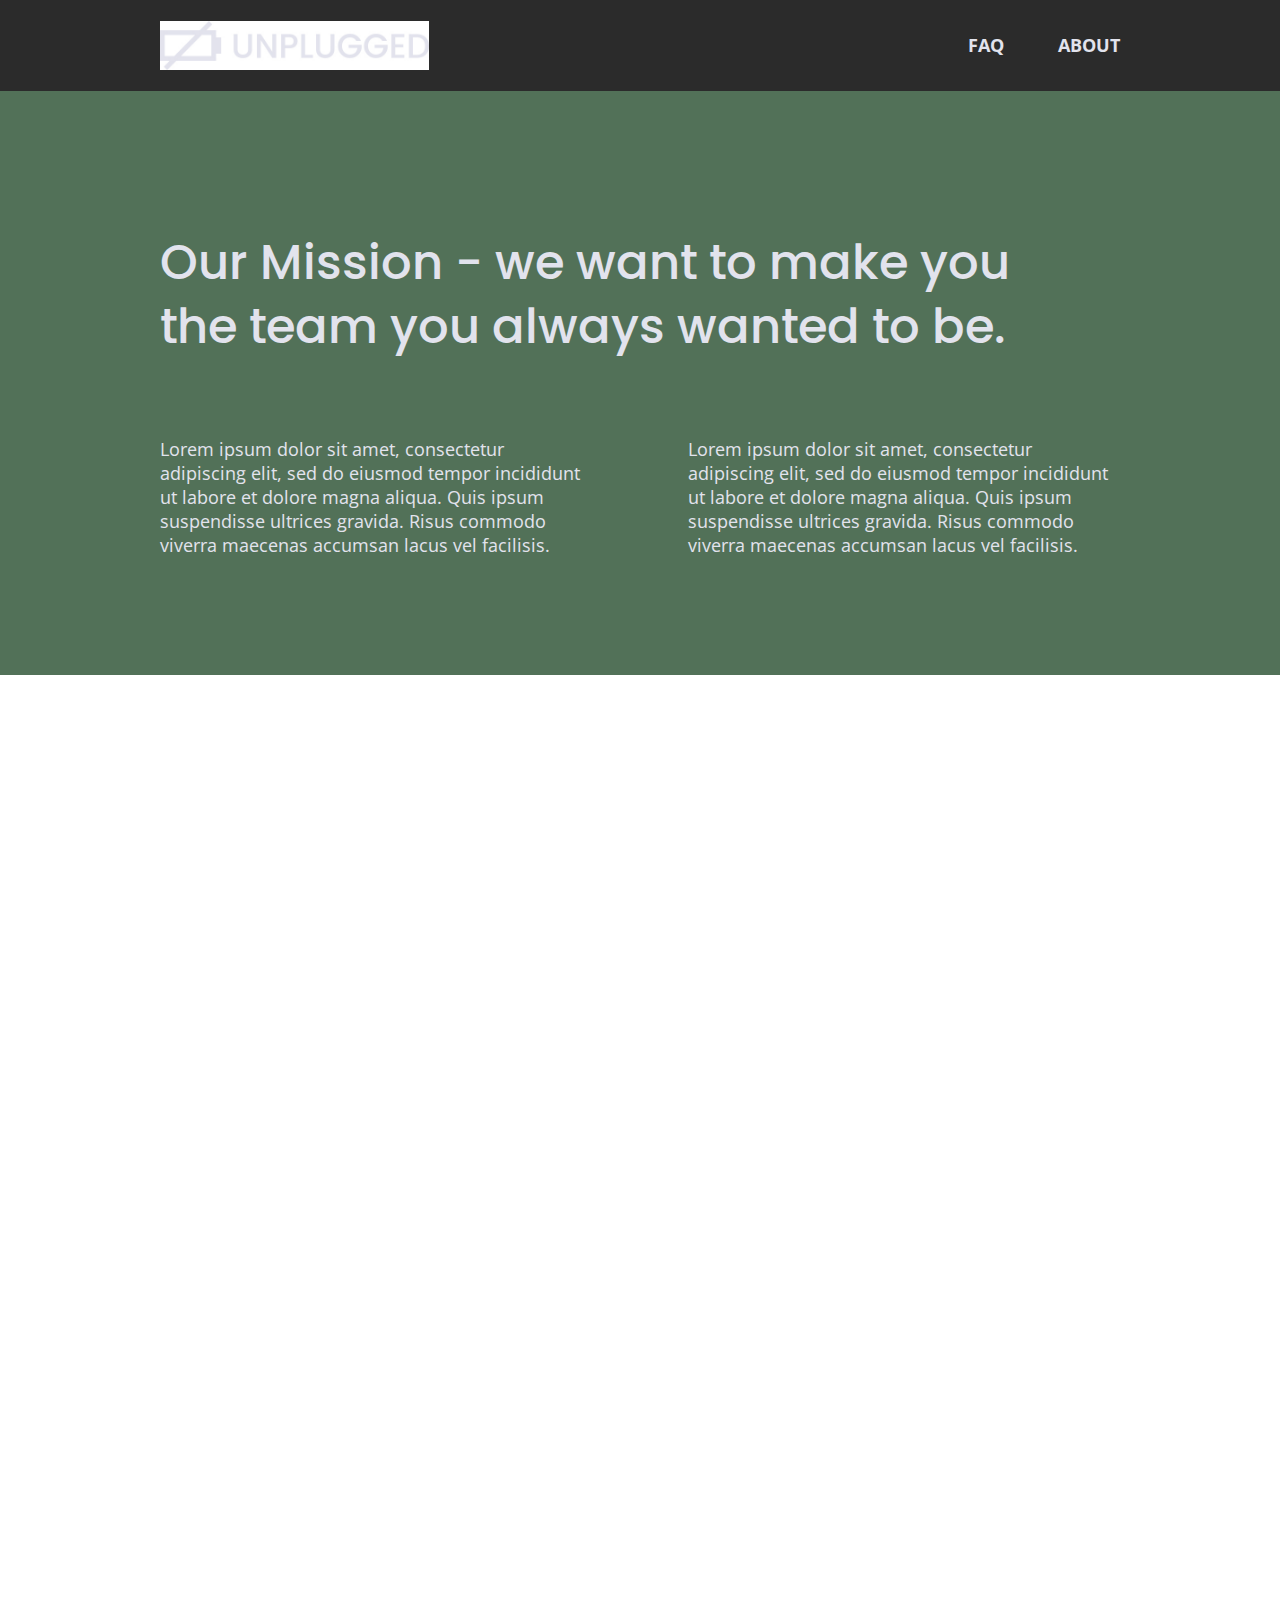
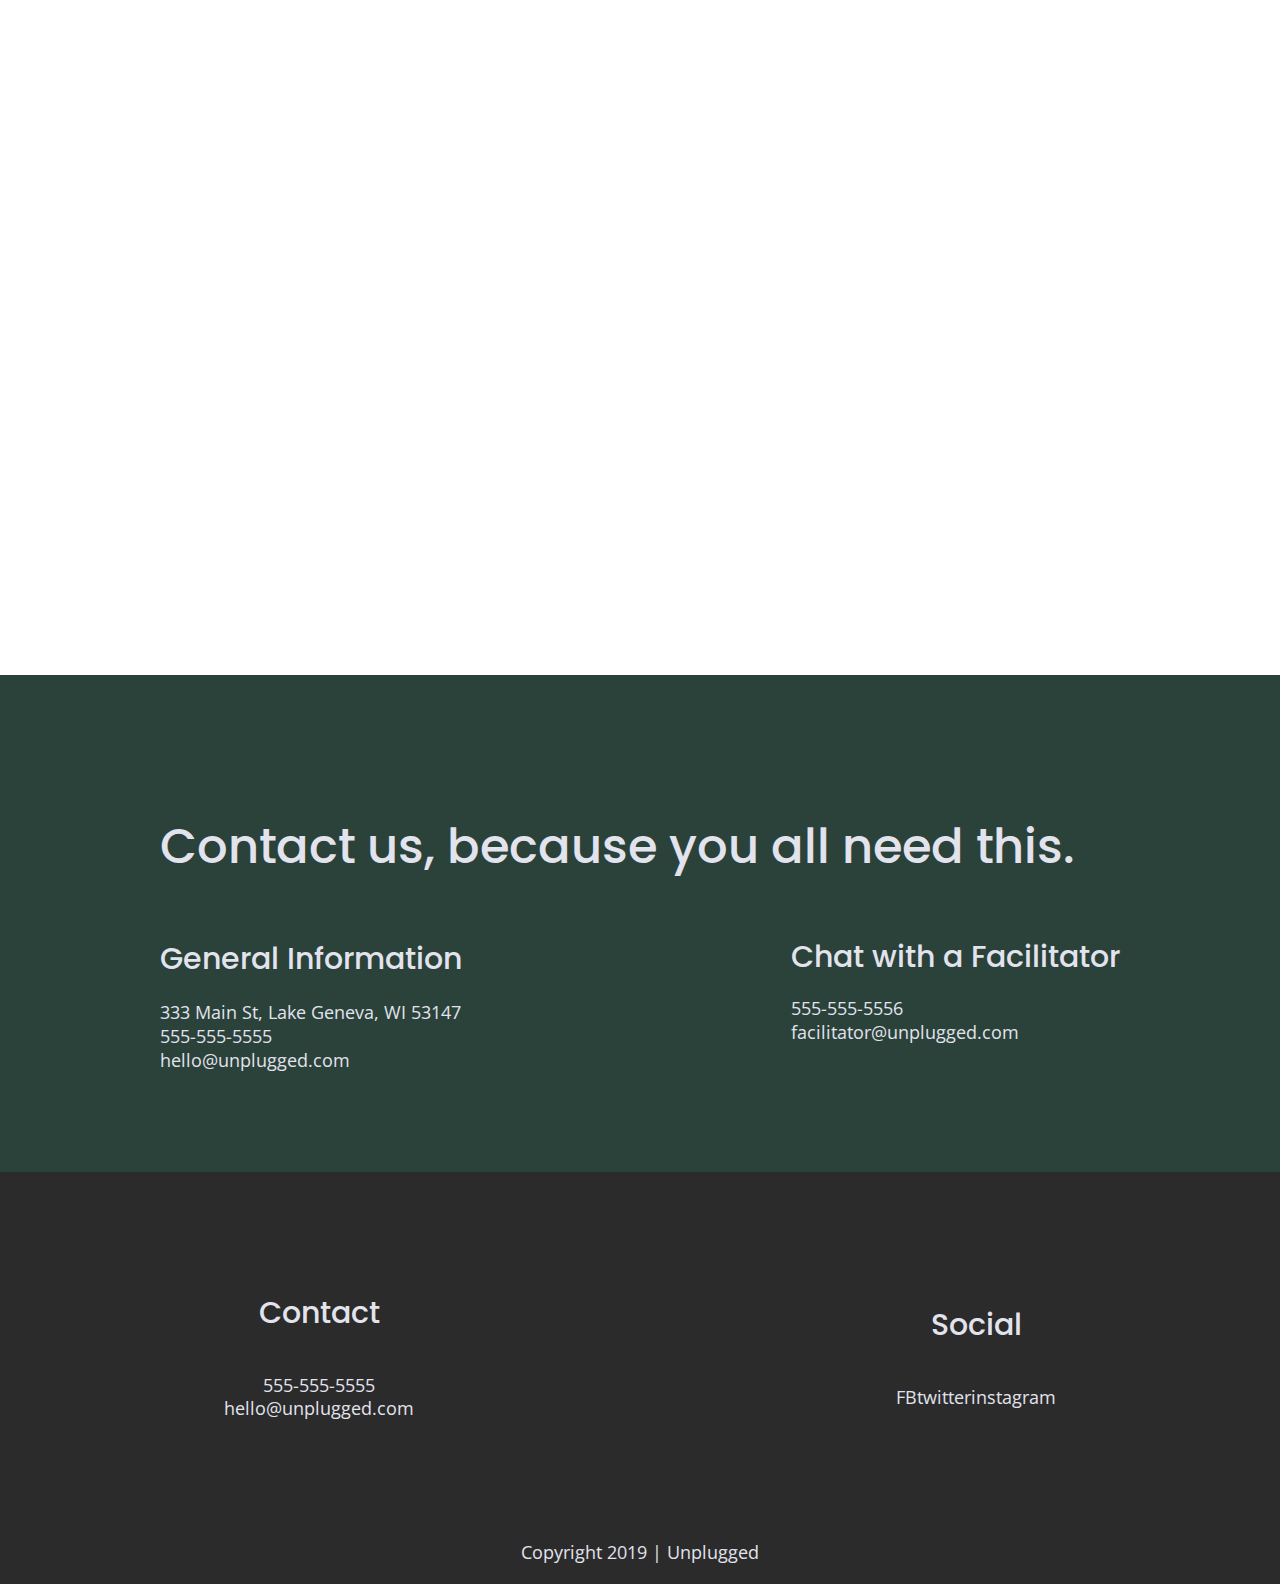
==== commit f9b09914: "Added iframe for map" ====
--- a/about/index.html
+++ b/about/index.html
@@ -59,7 +59,9 @@
     </section>
 
     <section class="map">
-      <figure></figure>
+      <figure>
+        <iframe src="https://www.google.com/maps/embed?pb=!1m18!1m12!1m3!1d12619.542271545122!2d-112.34675732098728!3d37.745828742022816!2m3!1f0!2f0!3f0!3m2!1i1024!2i768!4f13.1!3m3!1m2!1s0x8735593241a3d205%3A0xe267daea3cc45376!2sRed%20Canyon!5e0!3m2!1sen!2sus!4v1615399347690!5m2!1sen!2sus" width="600" height="450" style="border:0;" allowfullscreen="" loading="lazy"></iframe>
+      </figure>
     </section>
 
     <section class= "contact-section" >
--- a/css/main.css
+++ b/css/main.css
@@ -364,6 +364,22 @@
   flex-flow: row wrap;
 }
 
+.map figure{
+  width:100%;
+  height: 0;
+  padding-bottom: 125%;
+  overflow: hidden;
+  position: relative;
+}
+
+.map iframe{
+  width: 100%;
+  height: 100%;
+  position: absolute;
+  top: 0;
+  left: 0;
+}
+
 .contact-section{
   background-color: #2a423a;
   display:flex;
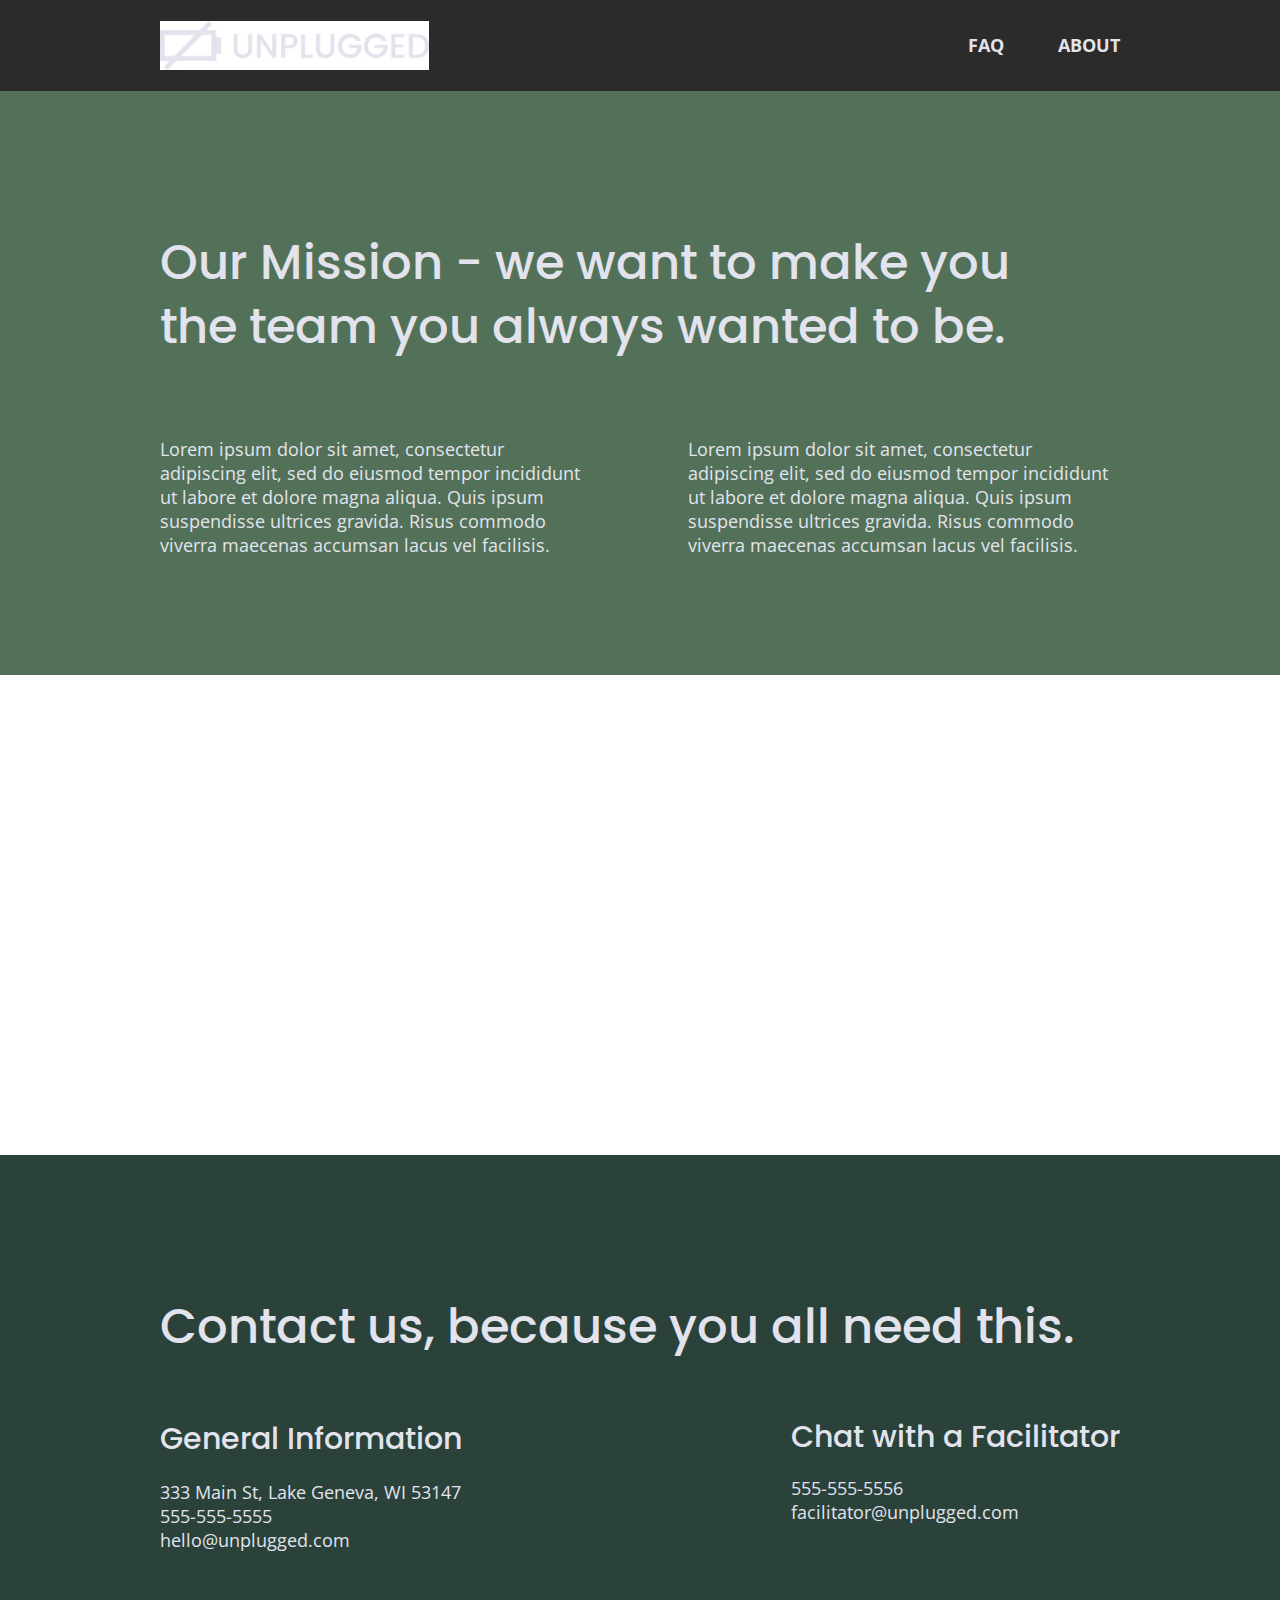
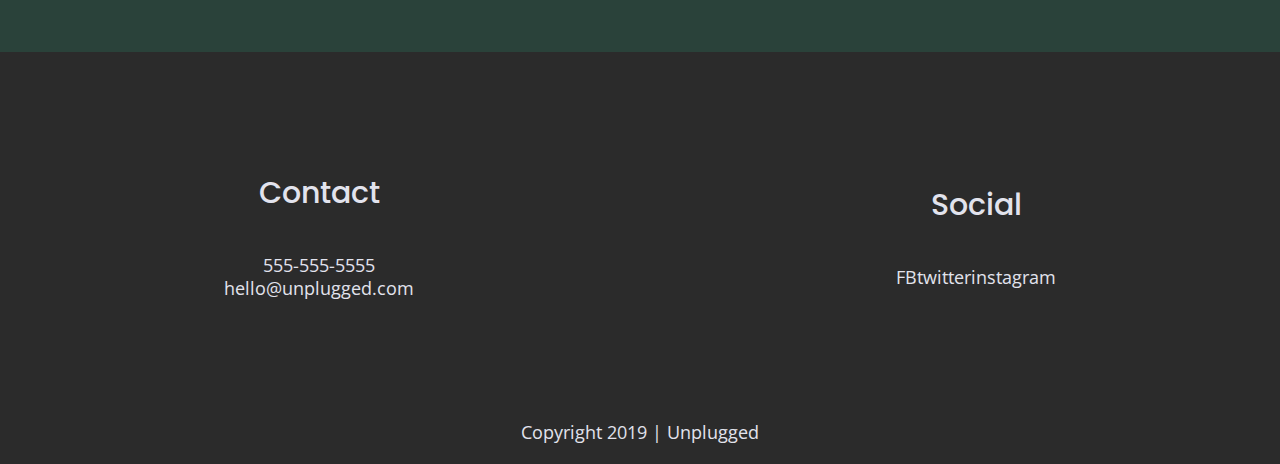
==== commit 6758845b: "Added icons to feeatures section" ====
--- a/about/index.html
+++ b/about/index.html
@@ -21,6 +21,9 @@
 
   <!-- Google Fonts -->
   <link href="https://fonts.googleapis.com/css?family=Open+Sans:400,700|Poppins:500,700" rel="stylesheet">
+
+  <!-- FontAwesome CDN version 5.5 -->
+  <link rel="stylesheet" href="https://use.fontawesome.com/releases/v5.5.0/css/all.css" integrity="sha384-B4dIYHKNBt8Bc12p+WXckhzcICo0wtJAoU8YZTY5qE0Id1GSseTk6S+L3BlXeVIU" crossorigin="anonymous">
 
   <meta name="theme-color" content="#fafafa">
 </head>
--- a/css/main.css
+++ b/css/main.css
@@ -323,6 +323,11 @@
   margin: 30px 0;
 }
 
+.features i {
+	font-size: 3.75em;
+  margin-bottom: 40px;
+}
+
 .features .features-items{
   display: flex;
   justify-content: center;
@@ -670,6 +675,10 @@
     width: 45%;
   }
 
+  .map figure{
+    padding-bottom: 45.5%;
+  }
+
   .contact-section .content-wrapper h2 {
     width: 80%;
   }
@@ -785,6 +794,10 @@
     .contact-section .content-wrapper h2 {
         width: 96%;
         font-size: 3em;
+    }
+
+    .map figure {
+      padding-bottom: 37.5%;
     }
 
     .contact-content h4 {
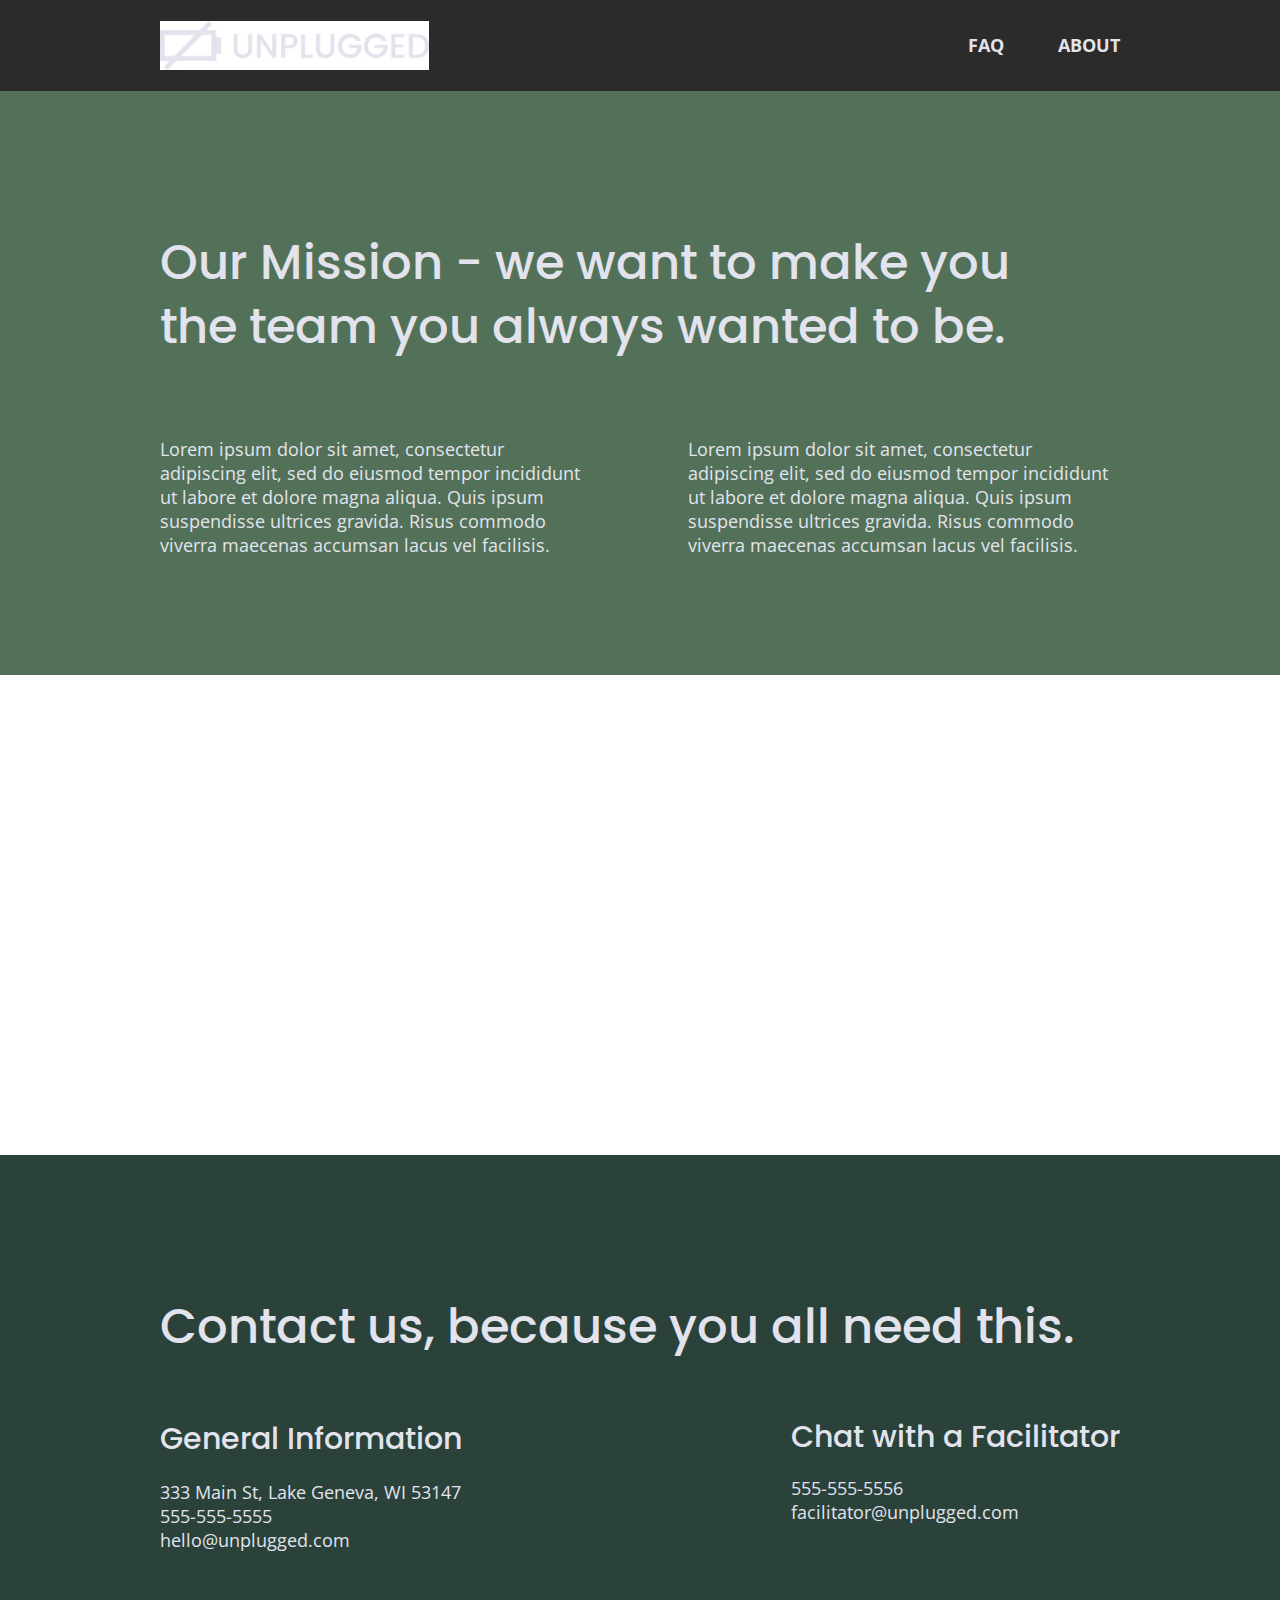
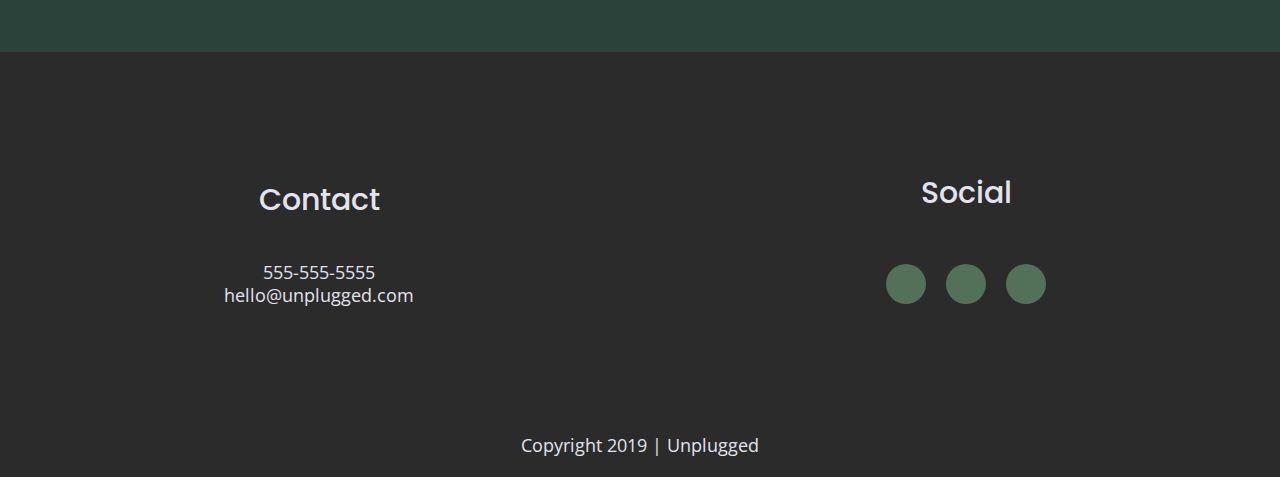
==== commit 55116b81: "Added social icons" ====
--- a/about/index.html
+++ b/about/index.html
@@ -104,22 +104,21 @@
           <h4>Social</h4>
           <div class="social-icons">
             <p>
-              <a href="https://www.facebook.com/yoursite" target="_blank">FB</a>
+              <a href="https://www.facebook.com/" target="_blank"><i class="fab fa-facebook"></i></a>
             </p>
             <p>
-              <a href="https://www.twitter.com/yoursite" target="_blank">twitter</a>
+              <a href="https://www.twitter.com/" target="_blank"><i class="fab fa-twitter"></i></a>
             </p>
             <p>
-              <a href="https://www.instagram.com/yoursite" target="_blank">instagram</a>
+              <a href="https://www.instagram.com/yoursite" target="_blank"><i class="fab fa-instagram"></i></a>
             </p>
           </div>
         </div>
       </div>
     </div>
-  <div class="copyright">
+    <div class="copyright">
           <p>Copyright 2019 | Unplugged</p>
         </div>
-    
   </footer>
 
 
--- a/css/main.css
+++ b/css/main.css
@@ -239,9 +239,18 @@
 }
 
 footer .social-icons p {
-  display: flex;
-  justify-content: center;
-  align-items: center;
+  background-color: #527158;
+  border-radius: 50%;
+  width: 40px;
+  height: 40px;
+  margin: 10px;
+  display: flex;
+  justify-content: center;
+  align-items: center;
+}
+
+footer .social-icons p i {
+  font-size: 1.3125em;
 }
 
 .copyright{
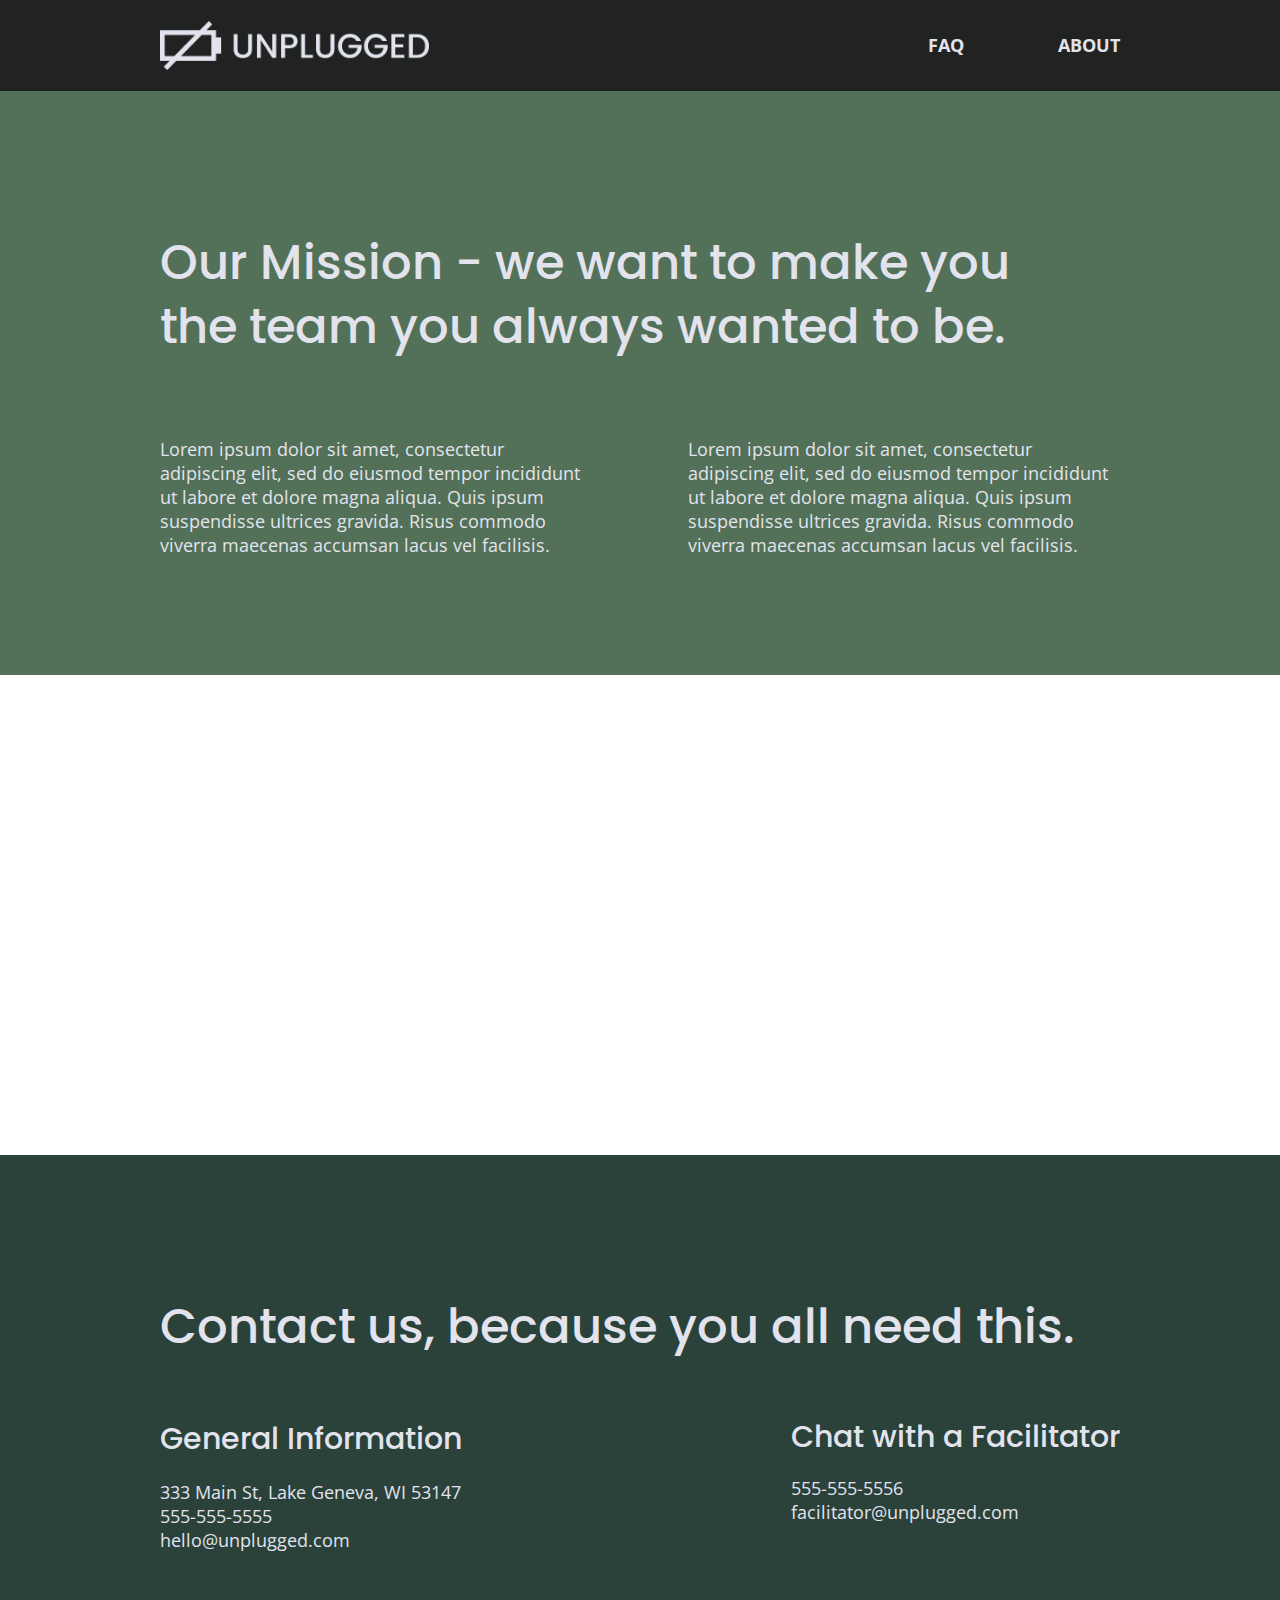
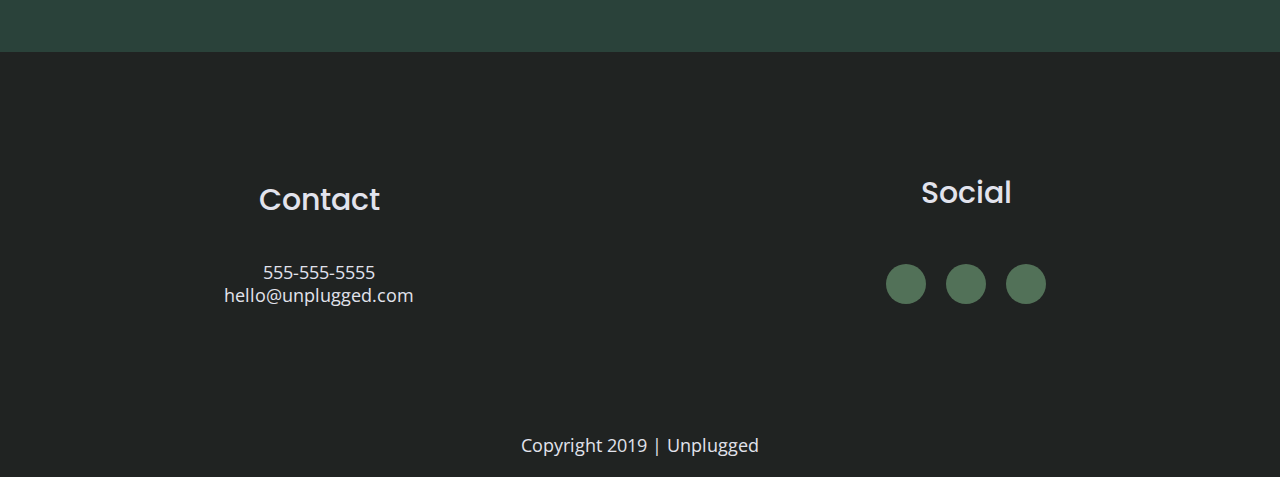
==== commit 7d747535: "Minor padding and margin fixes" ====
--- a/about/index.html
+++ b/about/index.html
@@ -33,7 +33,7 @@
     <div class="content-wrapper">
       <figure>
       <a href="#">
-        <img src="../img/unpluggedlogo.jpg" alt="unplugged logo">
+        <img src="../img/unpluggedlogo.png" alt="unplugged logo">
       </a>
     </figure>
       <div class="header-divider"></div>
--- a/css/main.css
+++ b/css/main.css
@@ -157,7 +157,7 @@
 }
 
 header, footer{
-  background-color: #2b2b2b;
+  background-color: #202322;;
   display:flex;
   justify-content: center;
   align-items: center;
@@ -548,6 +548,10 @@
         line-height: 1.25;
     }
 
+    ul{
+      padding-left: 0;
+    }
+
     /***** HOME *****/
 
     /* Header */
